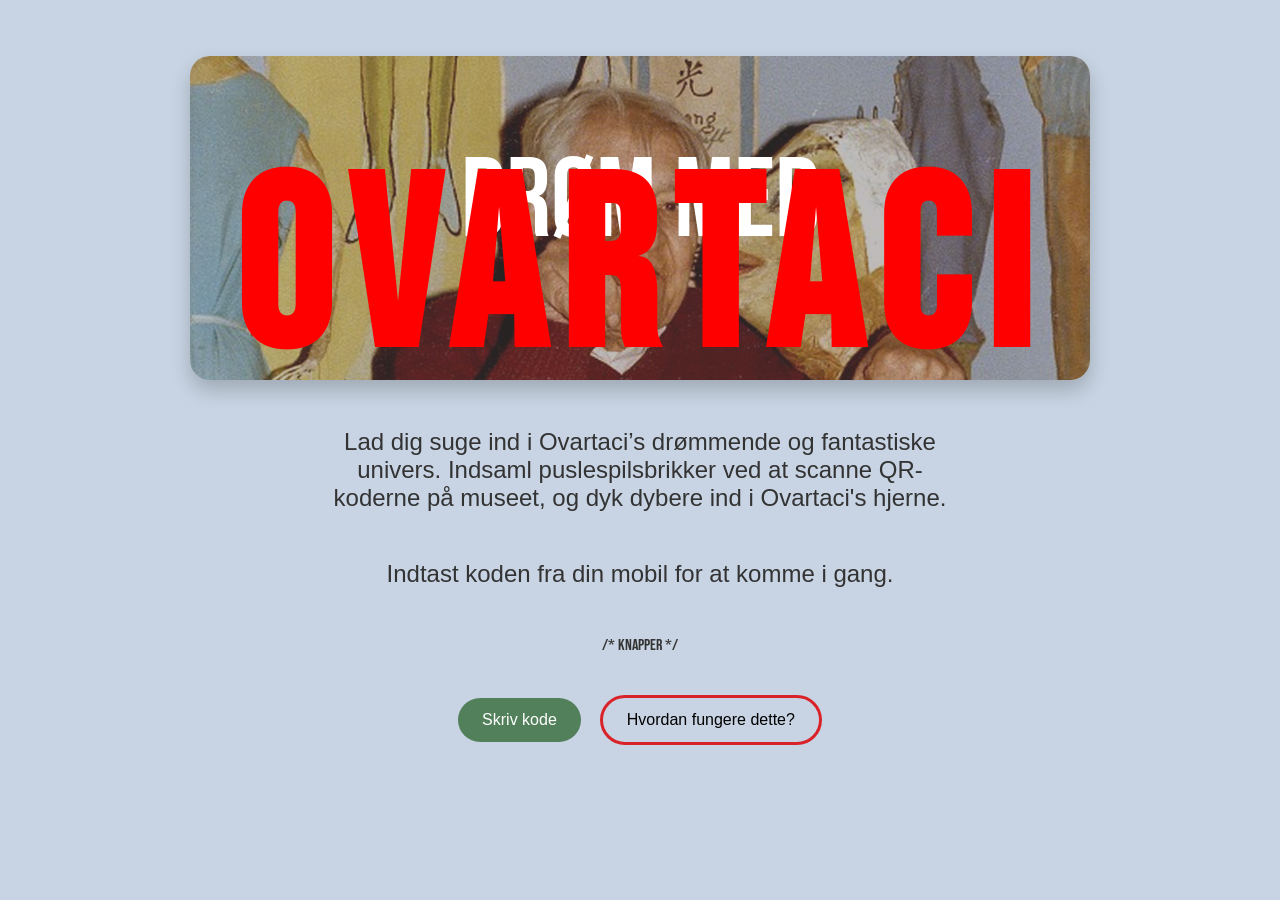
==== html/index.html @ 08cc1e7b "updated index.html" ====
<!doctype html>
<html lang="da">
  <head>
    <meta charset="UTF-8" />
    <meta name="viewport" content="width=device-width, initial-scale=1.0" />
    <!-- Google Fonts -->
    <link rel="preconnect" href="https://fonts.googleapis.com" />
    <link rel="preconnect" href="https://fonts.gstatic.com" crossorigin />
    <link
      href="https://fonts.googleapis.com/css2?family=Bebas+Neue&family=Nunito+Sans:ital,opsz,wght@0,6..12,200..1000;1,6..12,200..1000&display=swap"
      rel="stylesheet"
    />
    <!--Fan icon-->
    <link rel="icon" href="img/fanIcon.png" type="img/icon" />
    <link rel="stylesheet" href="../css/tabletStyle.css" />
    <title>Museum Ovartaci</title>
  </head>
  <body>
    <h3 id="ovartaci1">Drøm med</h3>
    <h2 id="ovartaci2">Ovartaci</h2>

    <div class="slider-container">
      <div class="slider-track" id="sliderTrack">
        <img src="../img/slide1.png" alt="Ovartaci 1" class="slide-img" />
        <img src="../img/slide2.png" alt="Ovartaci 2" class="slide-img" />
        <img src="../img/slide3.png" alt="Ovartaci 3" class="slide-img" />
      </div>
    </div>

    <section id="introText">
      <p>
        Lad dig suge ind i Ovartaci’s drømmende og fantastiske univers. Indsaml
        puslespilsbrikker ved at scanne QR-koderne på museet, og dyk dybere ind
        i Ovartaci's hjerne.
      </p>
      <p>Indtast koden fra din mobil for at komme i gang.</p>
    </section>

    /* knapper */
    <section>
      <button id="generateCodeButton">Skriv kode</button>
      <button id="howItWorksButton">Hvordan fungere dette?</button>
    </section>
    <script src="../js/script.js"></script>
  </body>
</html>
---- css/tabletStyle.css ----
* {
  margin: 0;
  padding: 0;
  box-sizing: border-box;
}
/* variabler */

/* generelle styles */
body {
  font-family:
    Bebas Neue,
    sans-serif;
  background-color: #c8d4e3;
  color: #333;
  text-align: center;
  margin: 0;
  padding: 2rem;
}

/* typografi */
h2,
h3 {
  font-family:
    Bebas Neue,
    sans-serif;
}

h2 {
  font-size: 2rem;
  font-weight: bold;
  margin-bottom: 1rem;
}

h3 {
  font-size: 1.5rem;
  margin-top: 0;
}

p {
  font-size: 1.5rem;
  font-family: "Inter", sans-serif;
  margin: 3rem 3rem;
}

/* ----- Slider container ----- */
.slider-container {
  width: 90%; /* Bredde – kan justeres */
  max-width: 900px; /* Maks bredde */
  margin: 1.5rem auto; /* Centrerer */
  overflow: hidden; /* Skjuler det, der stikker ud */
  border-radius: 20px;
  box-shadow: 0 10px 20px rgba(0, 0, 0, 0.2);
}

/* Track – her ligger alle billeder på række */
.slider-track {
  display: flex;
  transition: transform 0.6s ease-in-out; /* Glidende animation */
}

/* Hvert billede fylder hele containerens bredde */
.slide-img {
  width: 100%; /* Billedet fylder hele containerens bredde */
  flex-shrink: 0; /* Forhindrer at billedet krymper */
  display: block;
  object-fit: cover; /* Sørger for at billedet dækker pænt */
  height: auto;
}

/* ----- KNAPPER  ----- */
section {
  margin-top: 2rem;
}

#generateCodeButton {
  background-color: #52805a;
  color: white;
  border: none;
  padding: 0.8rem 1.5rem;
  margin: 0.5rem;
  font-family: "Inter", sans-serif;
  font-size: 1rem;
  font-weight: semi-bold;
  border-radius: 40px;
  transition: background 0.2s;
}

#howItWorksButton {
  background-color: #ffffff00;
  color: black;
  border: solid 3px #da2328;
  padding: 0.8rem 1.5rem;
  margin: 0.5rem;
  font-family: "Inter", sans-serif;
  font-size: 1rem;
  font-weight: semi-bold;
  border-radius: 40px;
  transition: background 0.2s;
}
  box-sizing: border-box;
}

body {
  margin: 0;
  font-family: Arial, sans-serif;
  background-color: #c9d6e6;
}

h1, h2 {
  font-family: "Bebas Neue", sans-serif;
}

p {
  font-family: "Inter", sans-serif;
}

#slideImage {
  width: 100%;
  height: 28rem;
  display: block;
  margin-bottom: 7rem;
}

#ovartaci1,
#ovartaci2 {
  position: absolute;
  left: 50%;
  transform: translateX(-50%);
  font-family: "Bebas Neue", sans-serif;
  z-index: 1;
}

#ovartaci1 {
  color: white;
  top: 15%;
  font-size: 7rem;
  font-weight: lighter;
}

#ovartaci2 {
  color: red;
  top: 14.5%;
  font-size: 15em;
  letter-spacing: 1rem;
}

#introText {
  max-width: 60%;
  text-align: center;
  font-size: 1.25rem;
  margin: 0 auto;
}

#buttonSection {
  margin-top: 1.2rem;
  margin-bottom: 5rem;
  display: flex;
  flex-direction: row;
  justify-content: center;
  gap: 1rem;
}
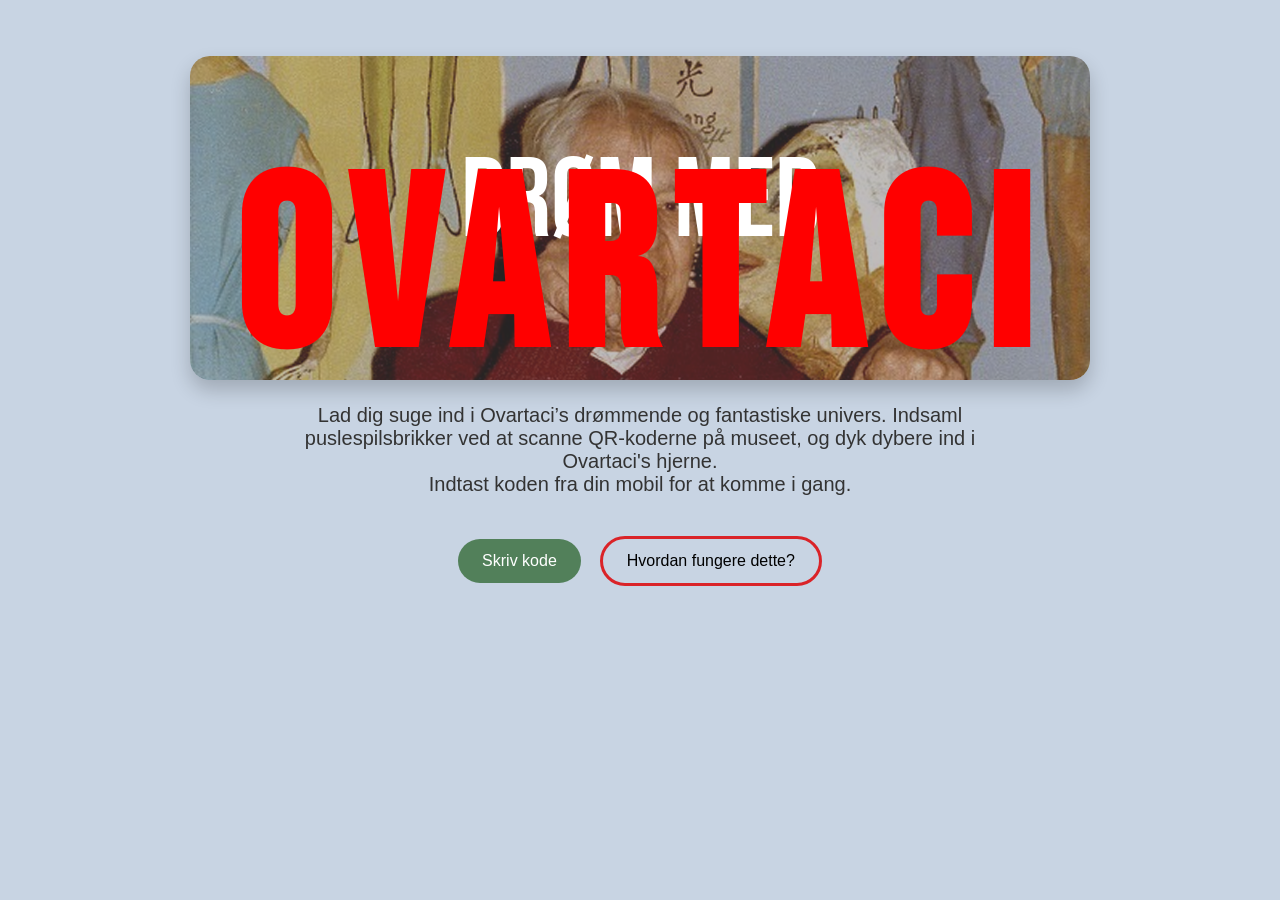
==== commit 86012e19: "update_kommentar" ====
--- a/html/index.html
+++ b/html/index.html
@@ -36,7 +36,7 @@
       <p>Indtast koden fra din mobil for at komme i gang.</p>
     </section>
 
-    /* knapper */
+    <!-- knapper -->
     <section>
       <button id="generateCodeButton">Skriv kode</button>
       <button id="howItWorksButton">Hvordan fungere dette?</button>
--- a/css/tabletStyle.css
+++ b/css/tabletStyle.css
@@ -3,7 +3,27 @@
   padding: 0;
   box-sizing: border-box;
 }
-/* variabler */
+
+/* Variabler som kan bruges gennem CSS*/
+:root {
+  /* Farver */
+  --primary-color--: #c7d4e3;
+  --secondary-color--: #da2328;
+  --text-color--: black;
+  --btn-color--: #52805a;
+
+  /* Typografier */
+  --header-font--: "Bebas Neue";
+  --text-font--: "Inter";
+
+  /* Tekst størrelser */
+  --font-size-small: 13px;
+  --font-size-base: 16px;
+  --font-size-medium: 18px;
+  --font-size-large: 20px;
+  --font-size-xl: 24px;
+  --font-size-xxl: 28px;
+}
 
 /* generelle styles */
 body {
@@ -18,28 +38,46 @@
 }
 
 /* typografi */
-h2,
-h3 {
-  font-family:
-    Bebas Neue,
-    sans-serif;
-}
 
+h1,
 h2 {
-  font-size: 2rem;
-  font-weight: bold;
-  margin-bottom: 1rem;
-}
-
-h3 {
-  font-size: 1.5rem;
-  margin-top: 0;
+  font-family: "Bebas Neue", sans-serif;
 }
 
 p {
-  font-size: 1.5rem;
   font-family: "Inter", sans-serif;
-  margin: 3rem 3rem;
+}
+
+/* ----- titler ----- */
+
+#ovartaci1 {
+  color: white;
+  top: 15%;
+  font-size: 7rem;
+  font-weight: lighter;
+}
+
+#ovartaci2 {
+  color: red;
+  top: 14.5%;
+  font-size: 15em;
+  letter-spacing: 1rem;
+}
+
+#introText {
+  max-width: 60%;
+  text-align: center;
+  font-size: 1.25rem;
+  margin: 0 auto;
+}
+
+#ovartaci1,
+#ovartaci2 {
+  position: absolute;
+  left: 50%;
+  transform: translateX(-50%);
+  font-family: "Bebas Neue", sans-serif;
+  z-index: 1;
 }
 
 /* ----- Slider container ----- */
@@ -97,65 +135,3 @@
   border-radius: 40px;
   transition: background 0.2s;
 }
-  box-sizing: border-box;
-}
-
-body {
-  margin: 0;
-  font-family: Arial, sans-serif;
-  background-color: #c9d6e6;
-}
-
-h1, h2 {
-  font-family: "Bebas Neue", sans-serif;
-}
-
-p {
-  font-family: "Inter", sans-serif;
-}
-
-#slideImage {
-  width: 100%;
-  height: 28rem;
-  display: block;
-  margin-bottom: 7rem;
-}
-
-#ovartaci1,
-#ovartaci2 {
-  position: absolute;
-  left: 50%;
-  transform: translateX(-50%);
-  font-family: "Bebas Neue", sans-serif;
-  z-index: 1;
-}
-
-#ovartaci1 {
-  color: white;
-  top: 15%;
-  font-size: 7rem;
-  font-weight: lighter;
-}
-
-#ovartaci2 {
-  color: red;
-  top: 14.5%;
-  font-size: 15em;
-  letter-spacing: 1rem;
-}
-
-#introText {
-  max-width: 60%;
-  text-align: center;
-  font-size: 1.25rem;
-  margin: 0 auto;
-}
-
-#buttonSection {
-  margin-top: 1.2rem;
-  margin-bottom: 5rem;
-  display: flex;
-  flex-direction: row;
-  justify-content: center;
-  gap: 1rem;
-}
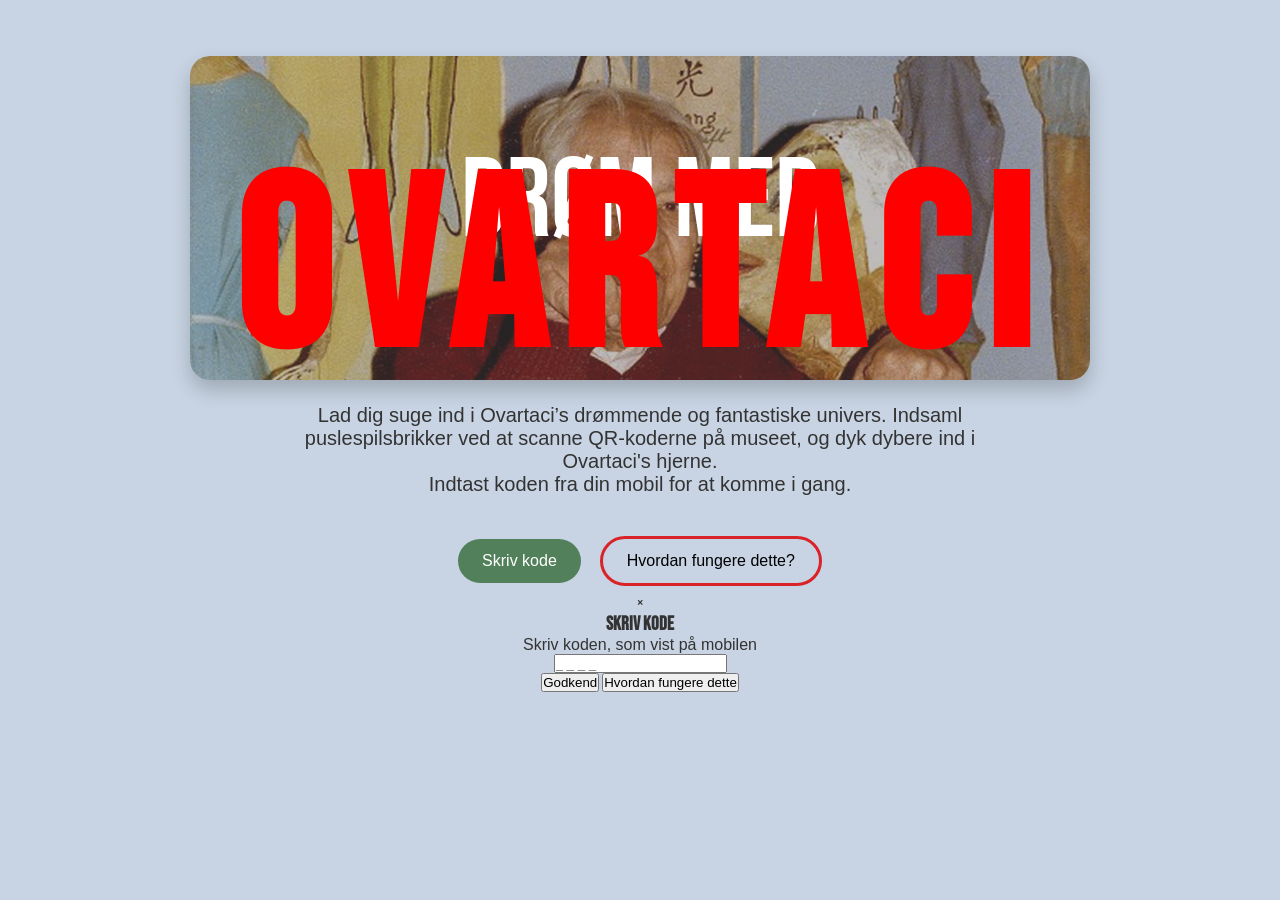
==== commit c3b468fd: "login_overlay" ====
--- a/html/index.html
+++ b/html/index.html
@@ -35,12 +35,26 @@
       </p>
       <p>Indtast koden fra din mobil for at komme i gang.</p>
     </section>
-
+    <!--bingo-->
     <!-- knapper -->
     <section>
       <button id="generateCodeButton">Skriv kode</button>
       <button id="howItWorksButton">Hvordan fungere dette?</button>
     </section>
+
+    <!-- Skjult overlay med login -->
+    <div id="overlayCode" class="codeOverlay">
+      <div class="codeOverlayContent">
+        <span class="closeBtn">&times;</span>
+        <h3>SKRIV KODE</h3>
+        <p>Skriv koden, som vist på mobilen</p>
+        <input type="text" id="codeInput" placeholder="_ _ _ _" />
+        <div class="codeButtons">
+          <button id="codeAcceptBtn">Godkend</button>
+          <button id="codeHowItWorksBtn">Hvordan fungere dette</button>
+        </div>
+      </div>
+    </div>
     <script src="../js/script.js"></script>
   </body>
 </html>
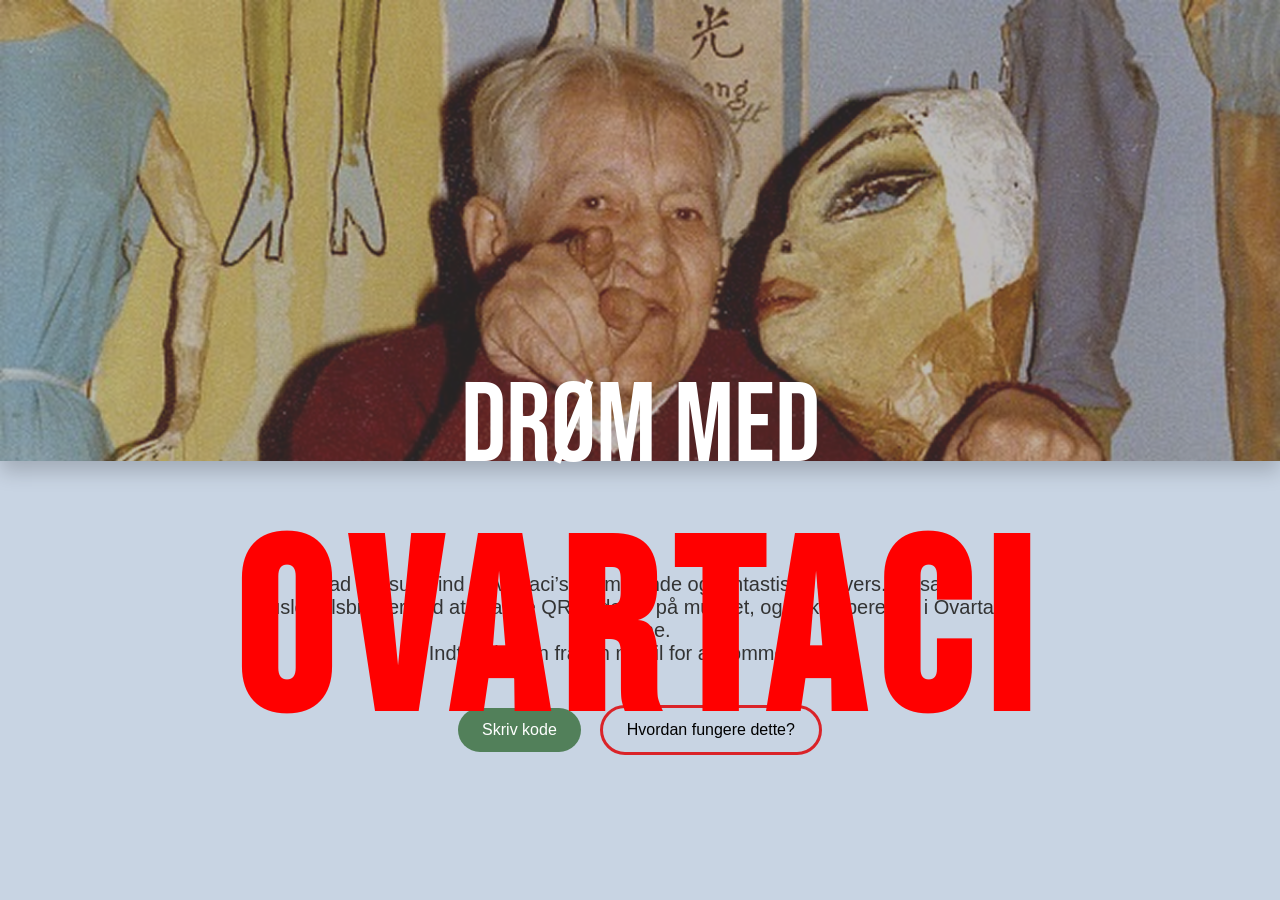
==== commit 64788461: "Styled the index page" ====
--- a/html/index.html
+++ b/html/index.html
@@ -35,26 +35,11 @@
       </p>
       <p>Indtast koden fra din mobil for at komme i gang.</p>
     </section>
-    <!--bingo-->
     <!-- knapper -->
     <section>
       <button id="generateCodeButton">Skriv kode</button>
       <button id="howItWorksButton">Hvordan fungere dette?</button>
     </section>
-
-    <!-- Skjult overlay med login -->
-    <div id="overlayCode" class="codeOverlay">
-      <div class="codeOverlayContent">
-        <span class="closeBtn">&times;</span>
-        <h3>SKRIV KODE</h3>
-        <p>Skriv koden, som vist på mobilen</p>
-        <input type="text" id="codeInput" placeholder="_ _ _ _" />
-        <div class="codeButtons">
-          <button id="codeAcceptBtn">Godkend</button>
-          <button id="codeHowItWorksBtn">Hvordan fungere dette</button>
-        </div>
-      </div>
-    </div>
     <script src="../js/script.js"></script>
   </body>
 </html>
--- a/css/tabletStyle.css
+++ b/css/tabletStyle.css
@@ -34,7 +34,7 @@
   color: #333;
   text-align: center;
   margin: 0;
-  padding: 2rem;
+  /* padding: 2rem; */
 }
 
 /* typografi */
@@ -52,14 +52,14 @@
 
 #ovartaci1 {
   color: white;
-  top: 15%;
+  top: 40%;
   font-size: 7rem;
   font-weight: lighter;
 }
 
 #ovartaci2 {
   color: red;
-  top: 14.5%;
+  top: 55%;
   font-size: 15em;
   letter-spacing: 1rem;
 }
@@ -82,11 +82,9 @@
 
 /* ----- Slider container ----- */
 .slider-container {
-  width: 90%; /* Bredde – kan justeres */
-  max-width: 900px; /* Maks bredde */
-  margin: 1.5rem auto; /* Centrerer */
+  width: 100%; /* Bredde – kan justeres */
+  margin-bottom: 7rem;
   overflow: hidden; /* Skjuler det, der stikker ud */
-  border-radius: 20px;
   box-shadow: 0 10px 20px rgba(0, 0, 0, 0.2);
 }
 
@@ -98,11 +96,9 @@
 
 /* Hvert billede fylder hele containerens bredde */
 .slide-img {
-  width: 100%; /* Billedet fylder hele containerens bredde */
-  flex-shrink: 0; /* Forhindrer at billedet krymper */
+  min-width: 100%; /* Billedet fylder hele containerens bredde */ /* Forhindrer at billedet krymper */
   display: block;
   object-fit: cover; /* Sørger for at billedet dækker pænt */
-  height: auto;
 }
 
 /* ----- KNAPPER  ----- */
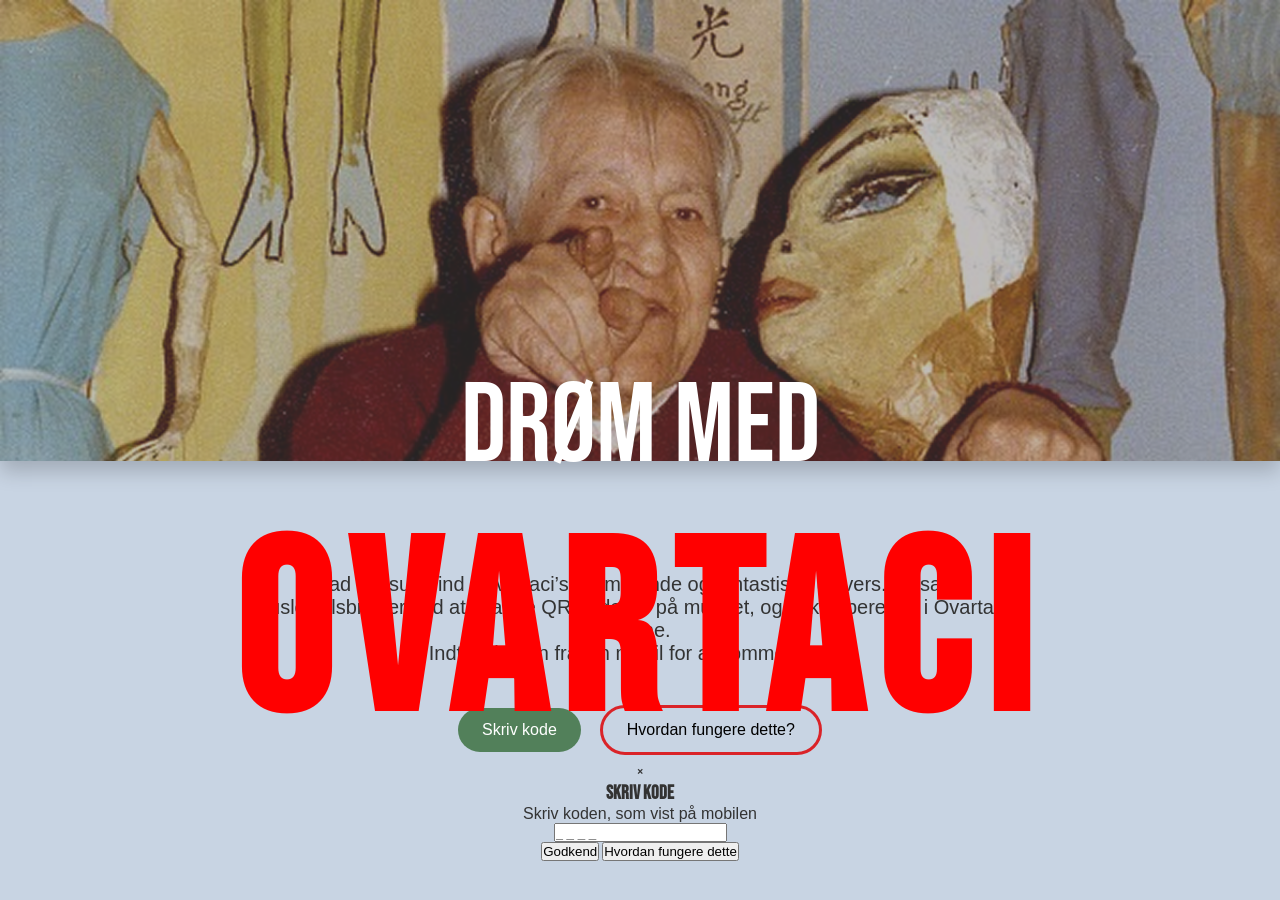
==== commit dfca6795: "Merge branch 'main' of https://github.com/Squibsi/ovartaciMuseum" ====
--- a/html/index.html
+++ b/html/index.html
@@ -40,6 +40,20 @@
       <button id="generateCodeButton">Skriv kode</button>
       <button id="howItWorksButton">Hvordan fungere dette?</button>
     </section>
+
+    <!-- Skjult overlay med login -->
+    <div id="overlayCode" class="codeOverlay">
+      <div class="codeOverlayContent">
+        <span class="closeBtn">&times;</span>
+        <h3>SKRIV KODE</h3>
+        <p>Skriv koden, som vist på mobilen</p>
+        <input type="text" id="codeInput" placeholder="_ _ _ _" />
+        <div class="codeButtons">
+          <button id="codeAcceptBtn">Godkend</button>
+          <button id="codeHowItWorksBtn">Hvordan fungere dette</button>
+        </div>
+      </div>
+    </div>
     <script src="../js/script.js"></script>
   </body>
 </html>
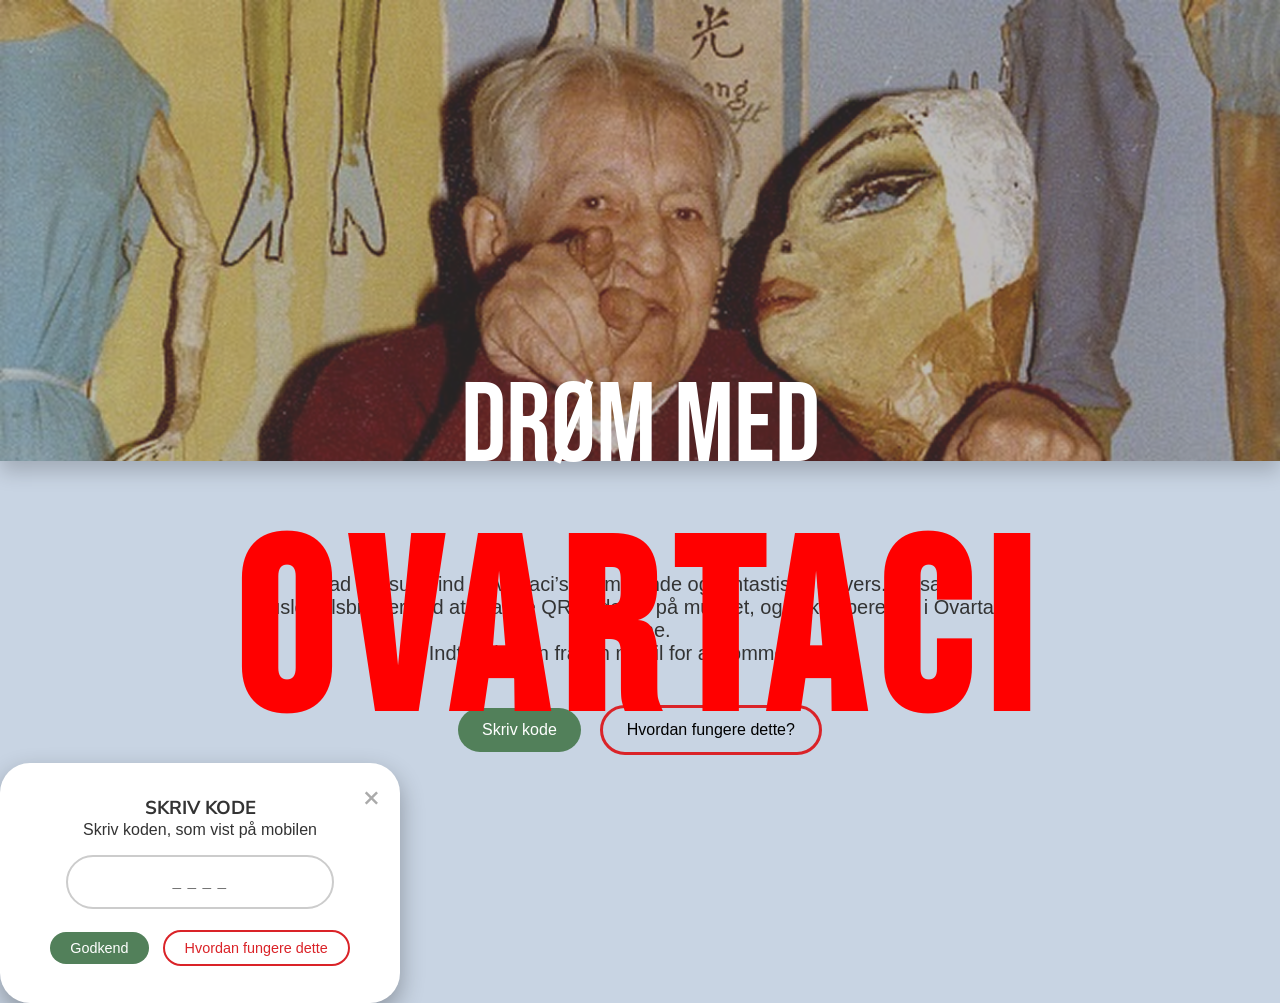
==== commit fc4f83ea: "rename_filer_til_kebab" ====
--- a/html/index.html
+++ b/html/index.html
@@ -11,8 +11,8 @@
       rel="stylesheet"
     />
     <!--Fan icon-->
-    <link rel="icon" href="img/fanIcon.png" type="img/icon" />
-    <link rel="stylesheet" href="../css/tabletStyle.css" />
+    <link rel="icon" href="img/fan-icon.png" type="img/icon" />
+    <link rel="stylesheet" href="../css/tablet-style.css" />
     <title>Museum Ovartaci</title>
   </head>
   <body>
--- a/css/tablet-style.css
+++ b/css/tablet-style.css
@@ -0,0 +1,202 @@
+* {
+  margin: 0;
+  padding: 0;
+  box-sizing: border-box;
+}
+
+/* Variabler som kan bruges gennem CSS*/
+:root {
+  /* Farver */
+  --primary-color--: #c7d4e3;
+  --secondary-color--: #da2328;
+  --text-color--: black;
+  --btn-color--: #52805a;
+
+  /* Typografier */
+  --header-font--: "Bebas Neue";
+  --text-font--: "Inter";
+
+  /* Tekst størrelser */
+  --font-size-small: 13px;
+  --font-size-base: 16px;
+  --font-size-medium: 18px;
+  --font-size-large: 20px;
+  --font-size-xl: 24px;
+  --font-size-xxl: 28px;
+}
+
+/* generelle styles */
+body {
+  font-family:
+    Bebas Neue,
+    sans-serif;
+  background-color: #c8d4e3;
+  color: #333;
+  text-align: center;
+  margin: 0;
+  /* padding: 2rem; */
+}
+
+/* typografi */
+
+h1,
+h2 {
+  font-family: "Bebas Neue", sans-serif;
+}
+
+p {
+  font-family: "Inter", sans-serif;
+}
+
+/* ----- titler ----- */
+
+#ovartaci1 {
+  color: white;
+  top: 40%;
+  font-size: 7rem;
+  font-weight: lighter;
+}
+
+#ovartaci2 {
+  color: red;
+  top: 55%;
+  font-size: 15em;
+  letter-spacing: 1rem;
+}
+
+#introText {
+  max-width: 60%;
+  text-align: center;
+  font-size: 1.25rem;
+  margin: 0 auto;
+}
+
+#ovartaci1,
+#ovartaci2 {
+  position: absolute;
+  left: 50%;
+  transform: translateX(-50%);
+  font-family: "Bebas Neue", sans-serif;
+  z-index: 1;
+}
+
+/* ----- Slider container ----- */
+.slider-container {
+  width: 100%; /* Bredde – kan justeres */
+  margin-bottom: 7rem;
+  overflow: hidden; /* Skjuler det, der stikker ud */
+  box-shadow: 0 10px 20px rgba(0, 0, 0, 0.2);
+}
+
+/* Track – her ligger alle billeder på række */
+.slider-track {
+  display: flex;
+  transition: transform 0.6s ease-in-out; /* Glidende animation */
+}
+
+/* Hvert billede fylder hele containerens bredde */
+.slide-img {
+  min-width: 100%; /* Billedet fylder hele containerens bredde */ /* Forhindrer at billedet krymper */
+  display: block;
+  object-fit: cover; /* Sørger for at billedet dækker pænt */
+}
+
+/* ----- KNAPPER  ----- */
+section {
+  margin-top: 2rem;
+}
+
+#generateCodeButton {
+  background-color: #52805a;
+  color: white;
+  border: none;
+  padding: 0.8rem 1.5rem;
+  margin: 0.5rem;
+  font-family: "Inter", sans-serif;
+  font-size: 1rem;
+  font-weight: semi-bold;
+  border-radius: 40px;
+  transition: background 0.2s;
+}
+
+#howItWorksButton {
+  background-color: #ffffff00;
+  color: black;
+  border: solid 3px #da2328;
+  padding: 0.8rem 1.5rem;
+  margin: 0.5rem;
+  font-family: "Inter", sans-serif;
+  font-size: 1rem;
+  font-weight: semi-bold;
+  border-radius: 40px;
+  transition: background 0.2s;
+}
+
+/* ----- overlay login -----*/
+
+.overlay {
+  display: none; /* Skjult som standard */
+  position: fixed; /* Bliver på plads, selvom man scroller */
+  z-index: 1000; /* Lægger oven på alt andet */
+  left: 0;
+  top: 0;
+  width: 100%;
+  height: 100%;
+  background-color: rgba(0, 0, 0, 0.7); /* Halvgennemsigtig baggrund */
+  justify-content: center;
+  align-items: center;
+}
+
+/* Modal-indhold (den hvide boks) */
+.codeOverlayContent {
+  background-color: #fff;
+  padding: 2rem;
+  border-radius: 30px;
+  width: 90%;
+  max-width: 400px;
+  text-align: center;
+  font-family: "Nunito Sans", sans-serif;
+  position: relative;
+  box-shadow: 0 10px 25px rgba(0, 0, 0, 0.3);
+}
+
+/* Luk-kryds */
+.closeBtn {
+  position: absolute;
+  top: 15px;
+  right: 20px;
+  font-size: 28px;
+  font-weight: bold;
+  cursor: pointer;
+  color: #aaa;
+}
+
+/* Input-felt */
+#codeInput {
+  width: 80%;
+  padding: 12px;
+  margin: 1rem 0;
+  font-size: 1.2rem;
+  text-align: center;
+  border: 2px solid #ccc;
+  border-radius: 40px;
+  font-family: inherit;
+}
+
+/* Knapper i modal */
+.codeButtons button {
+  background-color: #52805a;
+  color: white;
+  border: none;
+  padding: 8px 20px;
+  margin: 5px;
+  border-radius: 40px;
+  cursor: pointer;
+  font-family: "Inter", sans-serif;
+  font-size: 0.9rem;
+}
+.codeButtons button:last-child {
+  background-color: transparent;
+  color: #da2328;
+  border: 2px solid #da2328;
+}
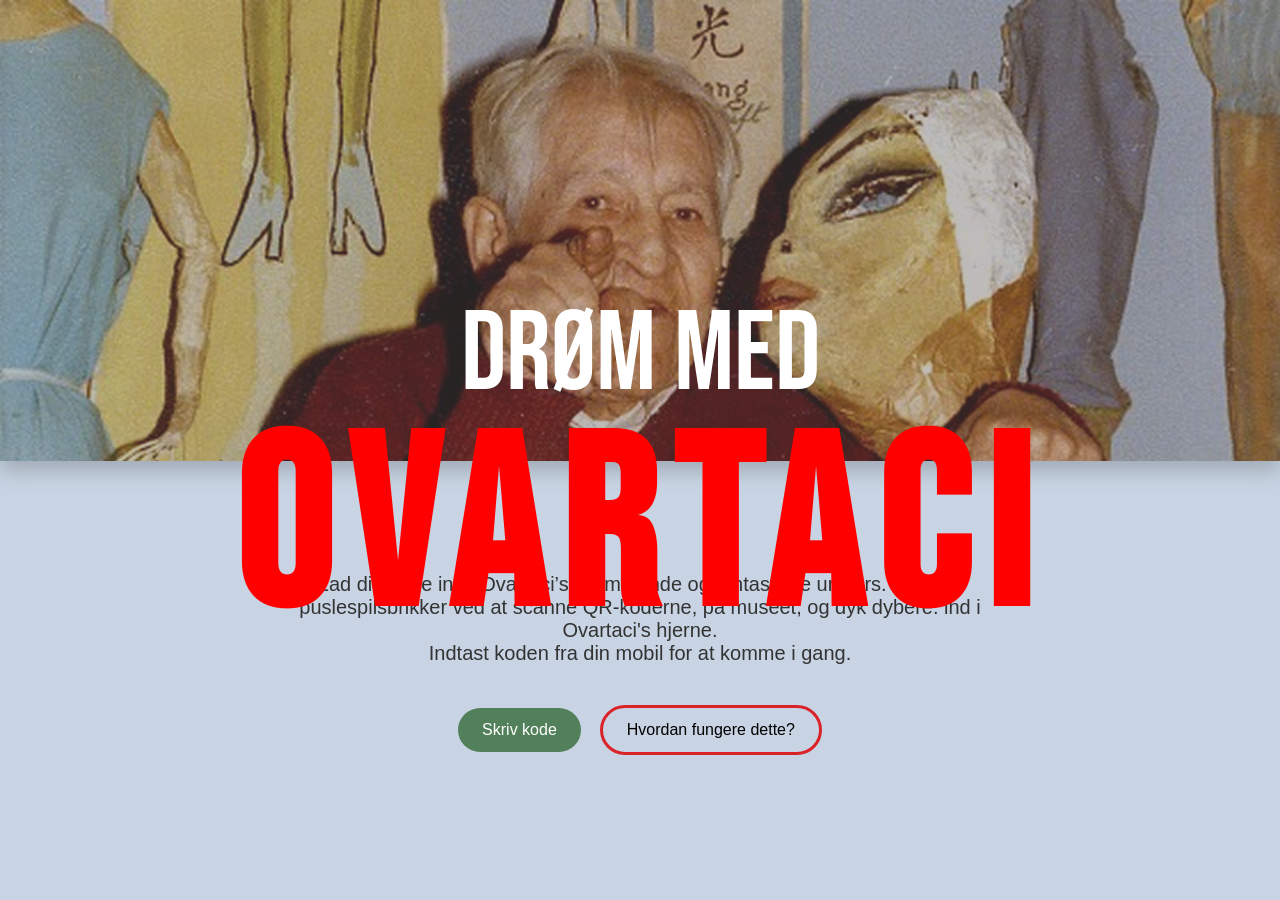
==== commit 3e92b521: "." ====
--- a/html/index.html
+++ b/html/index.html
@@ -30,7 +30,7 @@
     <section id="introText">
       <p>
         Lad dig suge ind i Ovartaci’s drømmende og fantastiske univers. Indsaml
-        puslespilsbrikker ved at scanne QR-koderne på museet, og dyk dybere ind
+        puslespilsbrikker ved at scanne QR-koderne, på museet, og dyk dybere. ind
         i Ovartaci's hjerne.
       </p>
       <p>Indtast koden fra din mobil for at komme i gang.</p>
--- a/css/tablet-style.css
+++ b/css/tablet-style.css
@@ -52,14 +52,14 @@
 
 #ovartaci1 {
   color: white;
-  top: 40%;
+  top: 18rem;
   font-size: 7rem;
   font-weight: lighter;
 }
 
 #ovartaci2 {
   color: red;
-  top: 55%;
+  top: 24.4rem;
   font-size: 15em;
   letter-spacing: 1rem;
 }
@@ -134,7 +134,7 @@
 
 /* ----- overlay login -----*/
 
-.overlay {
+.codeOverlay {
   display: none; /* Skjult som standard */
   position: fixed; /* Bliver på plads, selvom man scroller */
   z-index: 1000; /* Lægger oven på alt andet */
@@ -147,43 +147,43 @@
   align-items: center;
 }
 
-/* Modal-indhold (den hvide boks) */
+/* overlay content (den hvide boks) */
 .codeOverlayContent {
-  background-color: #fff;
+  background-color: var(--primary-color--);
   padding: 2rem;
-  border-radius: 30px;
+  border-radius: 2rem;
   width: 90%;
-  max-width: 400px;
-  text-align: center;
-  font-family: "Nunito Sans", sans-serif;
+  max-width: 50rem;
+  text-align: center;
+  font-family: "inter", sans-serif;
   position: relative;
-  box-shadow: 0 10px 25px rgba(0, 0, 0, 0.3);
+  box-shadow: 0 1rem 1.5rem rgba(0, 0, 0, 0.3);
 }
 
 /* Luk-kryds */
 .closeBtn {
   position: absolute;
-  top: 15px;
-  right: 20px;
-  font-size: 28px;
+  top: -0.5rem;
+  right: 1.5rem;
+  font-size: 4rem;
   font-weight: bold;
   cursor: pointer;
-  color: #aaa;
+  color: var(--secondary-color--);
 }
 
 /* Input-felt */
 #codeInput {
-  width: 80%;
-  padding: 12px;
+  width: 90%;
+  padding: 1rem;
   margin: 1rem 0;
   font-size: 1.2rem;
   text-align: center;
   border: 2px solid #ccc;
-  border-radius: 40px;
+  border-radius: 2rem;
   font-family: inherit;
 }
 
-/* Knapper i modal */
+/* Knapper i overlay */
 .codeButtons button {
   background-color: #52805a;
   color: white;
@@ -195,8 +195,8 @@
   font-family: "Inter", sans-serif;
   font-size: 0.9rem;
 }
-.codeButtons button:last-child {
+#codeHowItWorksBtn {
   background-color: transparent;
-  color: #da2328;
+  color: #000000;
   border: 2px solid #da2328;
 }
